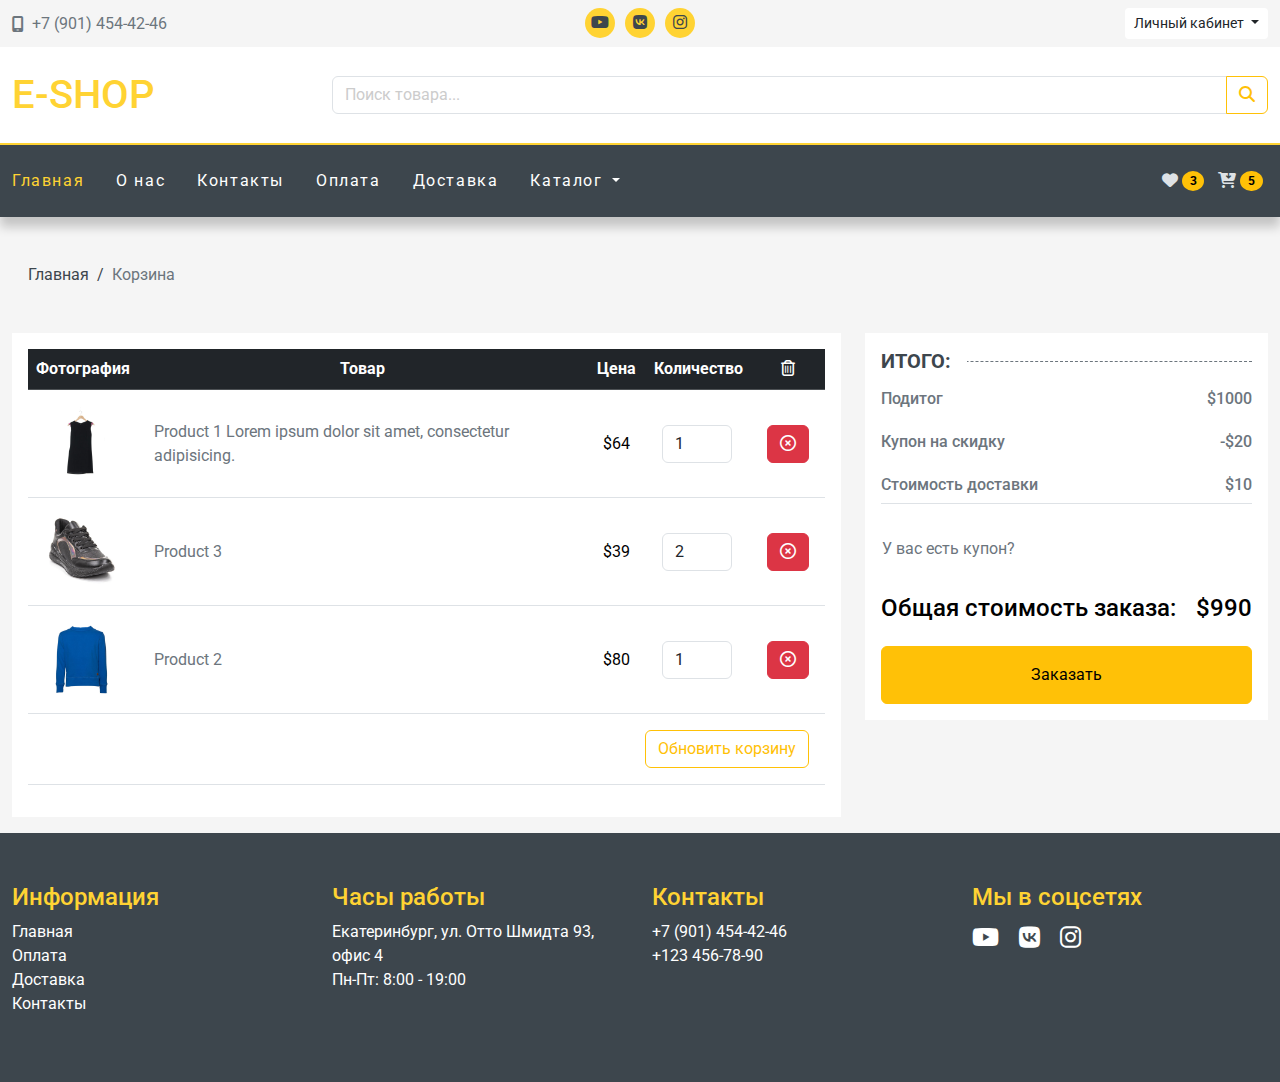
==== cart.html @ 7e0fa801 "сделал страницы корзины, регистрации и авторизации" ====
<!doctype html>
<html lang="ru">
<head>
    <meta charset="UTF-8">
    <meta name="viewport"
          content="width=device-width, user-scalable=no, initial-scale=1.0, maximum-scale=1.0, minimum-scale=1.0">
    <meta http-equiv="X-UA-Compatible" content="ie=edge">
    <title>Магазин | Корзина</title>
    <link rel="preconnect" href="https://fonts.googleapis.com">
    <link rel="preconnect" href="https://fonts.gstatic.com" crossorigin>
    <link href="https://fonts.googleapis.com/css2?family=Roboto:wght@400;500;700&display=swap" rel="stylesheet">
    <link rel="stylesheet" href="https://cdn.jsdelivr.net/npm/bootstrap@5.3.3/dist/css/bootstrap.min.css">
    <link rel="stylesheet" href="https://cdnjs.cloudflare.com/ajax/libs/font-awesome/6.7.2/css/all.min.css">
    <link rel="stylesheet" href="assets/owlcarousel/owl.carousel.min.css">
    <link rel="stylesheet" href="assets/owlcarousel/owl.theme.default.min.css">
    <link rel="stylesheet" href="assets/css/main.css">
    <link rel="icon" href="assets/img/favicon.ico">
</head>
<body>
<div class="wrapper">
    <header class="header">
        <div class="header-top py-2">
            <div class="container-fluid">
                <div class="row">
                    <div class="col-sm-4 col-6">
                        <div class="header-top-phone d-flex align-items-center h-100">
                            <i class="fa-solid fa-mobile-screen"></i>
                            <a class="ps-2" href="tel:+79014544246">+7 (901) 454-42-46</a>
                        </div>
                    </div>
                    <div class="col-sm-4 d-none d-sm-block">
                        <ul class="social-icons d-flex justify-content-center">
                            <li><a href="#"><i class="fa-brands fa-youtube"></i></a></li>
                            <li><a href="#"><i class="fa-brands fa-vk"></i></a></li>
                            <li><a href="#"><i class="fa-brands fa-instagram"></i></a></li>
                        </ul>
                    </div>
                    <div class="col-sm-4 col-6">
                        <div class="header-top-account d-flex justify-content-end">
                            <div class="btn-group">
                                <div class="dropdown">
                                    <button class="btn btn-sm dropdown-toggle" type="button"
                                            data-bs-toggle="dropdown" aria-expanded="false">
                                        Личный кабинет
                                    </button>
                                    <ul class="dropdown-menu">
                                        <li><a class="dropdown-item" href="#">Авторизация</a></li>
                                        <li><a class="dropdown-item" href="#">Регистрация</a></li>
                                    </ul>
                                </div>
                            </div>

                        </div>
                    </div>

                </div>
            </div>
        </div>

        <div class="header-middle bg-white py-4">
            <div class="container-fluid">
                <div class="row align-items-center">
                    <div class="col-6 col-sm-3 col-md-3">
                        <a href="#" class="header-logo h1">E-shop</a>
                    </div>

                    <div class="col-md-9 col-lg-9 col-sm-9 order-md-1 mt-2 mt-md-0">
                        <form action="#">
                            <div class="input-group">
                                <div class="input-group">
                                    <input type="text" class="form-control" placeholder="Поиск товара..."
                                           aria-label="search-button" aria-describedby="button-search">
                                    <button class="btn btn-outline-warning" type="button" id="button-search"><i
                                            class="fa-solid fa-magnifying-glass"></i></button>
                                </div>
                            </div>
                        </form>
                    </div>
                </div>
            </div>
        </div>

        <div class="offcanvas offcanvas-end" tabindex="-1" id="offCanvasCart" aria-labelledby="offCanvasCartLabel"
             data-bs-target="offCanvasCart">
            <div class="offcanvas-header">
                <h5 class="offcanvas-title" id="offCanvasCartLabel">Корзина</h5>
                <button type="button" class="btn-close" data-bs-dismiss="offcanvas" aria-label="Close"></button>
            </div>
            <div class="offcanvas-body">
                <div class="table-responsive">
                    <table class="table offcanvasCart-table">
                        <tbody>
                        <tr>
                            <td class="product-img-td">
                                <a href="#"><img src="assets/img/products/1.jpg" alt="Товар 1"></a>
                            </td>
                            <td><a href="#">Product 1 Lorem ipsum dolor sit amet, consectetur adipisicing.</a></td>
                            <td>$64</td>
                            <td>&times;1</td>
                            <td>
                                <button class="btn btn-danger"><i class="fa-regular fa-circle-xmark"></i></button>
                            </td>
                        </tr>
                        <tr>
                            <td class="product-img-td">
                                <a href="#"><img src="assets/img/products/3.jpg" alt="Товар 3"></a>
                            </td>
                            <td><a href="#">Product 3</a></td>
                            <td>$39</td>
                            <td>&times;1</td>
                            <td>
                                <button class="btn btn-danger"><i class="fa-regular fa-circle-xmark"></i></button>
                            </td>
                        </tr>
                        <tr>
                            <td class="product-img-td">
                                <a href="#"><img src="assets/img/products/2.jpg" alt="Товар 2"></a>
                            </td>
                            <td><a href="#">Product 2</a></td>
                            <td>$80</td>
                            <td>&times;2</td>
                            <td>
                                <button class="btn btn-danger"><i class="fa-regular fa-circle-xmark"></i></button>
                            </td>
                        </tr>
                        </tbody>
                        <tfoot>
                        <tr>
                            <td colspan="4" class="text-end">Итого:</td>
                            <td>$183</td>
                        </tr>
                        </tfoot>
                    </table>
                </div>

                <div class="text-end mt-3">
                    <a href="#" class="btn btn-outline-warning">Корзина</a>
                    <a href="#" class="btn btn-outline-secondary">Оплата в 1 клик</a>
                </div>
            </div>
        </div>
    </header>
    <div class="header-bottom sticky-top" id="header-nav">
        <nav class="navbar navbar-expand-lg bg-dark" data-bs-theme="dark">
            <div class="container-fluid">
                <button class="navbar-toggler" type="button" data-bs-toggle="offcanvas"
                        data-bs-target="#offcanvasNavbar" aria-controls="offcanvasNavbar" aria-expanded="false"
                        aria-label="Toggle navigation">
                    <span class="navbar-toggler-icon"></span>
                </button>
                <div class="offcanvas offcanvas-start" id="offcanvasNavbar" tabindex="-1"
                     aria-labelledby="offcanvasNavbarLabel">
                    <div class="offcanvas-header">
                        <h5 class="offcanvas-title" id="offcanvasNavbarLabel">Каталог</h5>
                        <button type="button" class="btn-close" data-bs-dismiss="offcanvas" aria-label="Close"></button>
                    </div>
                    <div class="offcanvas-body">
                        <ul class="navbar-nav">
                            <li class="nav-item">
                                <a class="nav-link active" aria-current="page" href="index.html">Главная</a>
                            </li>
                            <li class="nav-item">
                                <a class="nav-link" href="#">О нас</a>
                            </li>
                            <li class="nav-item">
                                <a class="nav-link" href="#">Контакты</a>
                            </li>
                            <li class="nav-item">
                                <a class="nav-link" href="#">Оплата</a>
                            </li>
                            <li class="nav-item">
                                <a class="nav-link" href="#">Доставка</a>
                            </li>
                            <li class="nav-item dropdown">
                                <a class="nav-link dropdown-toggle" href="#" role="button" data-bs-toggle="dropdown"
                                   aria-expanded="false" data-bs-auto-close="outside">
                                    Каталог
                                </a>
                                <ul class="dropdown-menu dropdown-menu-end">
                                    <li>
                                        <a class="dropdown-item" href="catalog.html">Shoes</a>
                                    </li>
                                    <li>
                                        <a class="dropdown-item" href="catalog.html">Jeans</a>
                                    </li>
                                    <li class="nav-item dropend">
                                        <a class="dropdown-item dropdown-toggle" href="#" data-bs-toggle="dropdown"
                                           data-bs-auto-close="outside">Sportswear</a>
                                        <ul class="dropdown-menu dropdown-menu-end">
                                            <li>
                                                <a class="dropdown-item" href="catalog.html">Men's Sportswear</a>
                                            </li>
                                            <li>
                                                <a class="dropdown-item" href="catalog.html">Women's Sportswear</a>
                                            </li>
                                            <li>
                                                <a class="dropdown-item" href="catalog.html">Baby's Sportswear</a>
                                            </li>
                                        </ul>
                                    </li>
                                    <li>
                                        <a class="dropdown-item" href="catalog.html">Coat</a>
                                    </li>
                                    <li>
                                        <a class="dropdown-item" href="catalog.html">Shirts</a>
                                    </li>
                                </ul>
                            </li>
                        </ul>
                    </div>
                </div>

                <div>
                    <a href="#" class="btn p-1">
                        <i class="fa-solid fa-heart"></i>
                        <span class="badge text-bg-warning cart-badge bg-warning rounded-circle">3</span>
                    </a>

                    <button class="btn p-1" id="cart-open" type="button" data-bs-toggle="offcanvas2"
                            data-bs-target="#offCanvasCart"
                            aria-controls="offCanvasCart">
                        <i class="fa-solid fa-cart-arrow-down"></i>
                        <span class="badge text-bg-warning cart-badge bg-warning rounded-circle">5</span>
                    </button>
                </div>

            </div>
        </nav>
    </div>

    <main class="main">

        <div class="container-fluid">
            <div class="row">
                <div class="col-12">
                    <nav class="breadcrumbs">
                        <ul>
                            <li><a href="index.html">Главная</a></li>
                            <li><span>Корзина</span></li>
                        </ul>
                    </nav>
                </div>
            </div>
        </div>

        <div class="container-fluid">
            <div class="row">
                <div class="col-lg-8 mb-3">
                    <div class="cart-content p-3 h-100 bg-white">
                        <div class="table-responsive">
                            <table class="table align-middle table-hover">
                                <thead class="table-dark">
                                <tr>
                                    <th>Фотография</th>
                                    <th>Товар</th>
                                    <th>Цена</th>
                                    <th>Количество</th>
                                    <th><i class="fa-regular fa-trash-can"></i></th>
                                </tr>
                                </thead>
                                <tbody>
                                <tr>
                                    <td class="product-img-td">
                                        <a href="#"><img src="assets/img/products/1.jpg" alt="Товар 1"></a>
                                    </td>
                                    <td><a href="#" class="cart-content-title">Product 1 Lorem ipsum dolor sit amet, consectetur adipisicing.</a>
                                    </td>
                                    <td>$64</td>
                                    <td><input type="number" value="1" min="1" class="form-control cart-qty"></td>
                                    <td>
                                        <button class="btn btn-danger"><i class="fa-regular fa-circle-xmark"></i>
                                        </button>
                                    </td>
                                </tr>
                                <tr>
                                    <td class="product-img-td">
                                        <a href="#"><img src="assets/img/products/3.jpg" alt="Товар 3"></a>
                                    </td>
                                    <td><a href="#" class="cart-content-title">Product 3</a></td>
                                    <td>$39</td>
                                    <td><input type="number" value="2" min="1" class="form-control cart-qty"></td>
                                    <td>
                                        <button class="btn btn-danger"><i class="fa-regular fa-circle-xmark"></i>
                                        </button>
                                    </td>
                                </tr>
                                <tr>
                                    <td class="product-img-td">
                                        <a href="#"><img src="assets/img/products/2.jpg" alt="Товар 2"></a>
                                    </td>
                                    <td><a href="#" class="cart-content-title">Product 2</a></td>
                                    <td>$80</td>
                                    <td><input type="number" value="1" min="1" class="form-control cart-qty"></td>
                                    <td>
                                        <button class="btn btn-danger"><i class="fa-regular fa-circle-xmark"></i>
                                        </button>
                                    </td>
                                </tr>
                                </tbody>
                                <tfoot>
                                <tr>
                                    <td colspan="5" class="text-end">
                                        <button class="btn btn-outline-warning">Обновить корзину</button>
                                    </td>
                                </tr>
                                </tfoot>
                            </table>
                        </div>
                    </div>
                </div>
                <div class="col-lg-4 mb-3">
                    <div class="cart-summary p-3 sidebar">
                        <h5 class="section-title"><span>Итого:</span></h5>

                        <div class="d-flex justify-content-between my-3">
                            <h6>Подитог</h6>
                            <h6>$1000</h6>
                        </div>

                        <div class="d-flex justify-content-between my-3">
                            <h6>Купон на скидку</h6>
                            <h6>-$20</h6>
                        </div>

                        <div class="d-flex justify-content-between my-3 border-bottom">
                            <h6>Стоимость доставки</h6>
                            <h6>$10</h6>
                        </div>

                        <button class="btn btn-link px-0 btn-coupon" type="button" data-bs-toggle="collapse" data-bs-target="#collapseCoupon">
                            У вас есть купон?
                        </button>

                        <div class="input-group collapse" id="collapseCoupon">
                            <input type="text" class="form-control" placeholder="Код купона">
                            <button class="btn btn-warning" type="button"><i class="fa-regular fa-circle-check"></i></button>
                        </div>

                        <div class="d-flex justify-content-between my-3">
                            <h3 class="h4">Общая стоимость заказа:</h3>
                            <h3 class="h4">$990</h3>
                        </div>

                        <div class="d-grid">
                            <a href="#" class="btn btn-warning">Заказать</a>
                        </div>

                    </div>
                </div>
            </div>
        </div>
    </main>

    <footer class="footer" id="footer">
        <div class="container-fluid">
            <div class="row">
                <div class="col-md-3 col-6">
                    <h4>Информация</h4>
                    <ul class="list-unstyled">
                        <li><a href="index.html">Главная</a></li>
                        <li><a href="#">Оплата</a></li>
                        <li><a href="#">Доставка</a></li>
                        <li><a href="#">Контакты</a></li>
                    </ul>
                </div>
                <div class="col-md-3 col-6">
                    <h4>Часы работы</h4>
                    <ul class="list-unstyled">
                        <li>Екатеринбург, ул. Отто Шмидта 93, офис 4</li>
                        <li>Пн-Пт: 8:00 - 19:00</li>
                    </ul>
                </div>
                <div class="col-md-3 col-6">
                    <h4>Контакты</h4>
                    <ul class="list-unstyled">
                        <li><a href="tel:+79014544246">+7 (901) 454-42-46</a></li>
                        <li><a href="tel:+1234567890">+123 456-78-90</a></li>

                    </ul>
                </div>
                <div class="col-md-3 col-6">
                    <h4>Мы в соцсетях</h4>
                    <ul class="footer-icons list-unstyled d-flex ">
                        <li><a href="#"><i class="fa-brands fa-youtube"></i></a></li>
                        <li><a href="#"><i class="fa-brands fa-vk"></i></a></li>
                        <li><a href="#"><i class="fa-brands fa-instagram"></i></a></li>
                    </ul>
                </div>
            </div>
        </div>
    </footer>
</div>

<button id="top"><i class="fa-solid fa-angles-up"></i></button>

<script src="https://cdnjs.cloudflare.com/ajax/libs/jquery/3.7.1/jquery.min.js"
        integrity="sha512-v2CJ7UaYy4JwqLDIrZUI/4hqeoQieOmAZNXBeQyjo21dadnwR+8ZaIJVT8EE2iyI61OV8e6M8PP2/4hpQINQ/g=="
        crossorigin="anonymous" referrerpolicy="no-referrer"></script>
<script src="https://cdn.jsdelivr.net/npm/bootstrap@5.3.3/dist/js/bootstrap.bundle.min.js"></script>
<script src="assets/owlcarousel/owl.carousel.min.js"></script>
<script src="assets/js/main.js"></script>
</body>
</html>
---- assets/css/main.css ----
:root {
    --bg-color: #f5f5f5;
    --text-color: #6c757d;
    --accent-color: #ffd333;
    --contrast-color: #3d464d;
    --gray-color: #ccc;
    --red-color: #ee6e73;
    --light-gray-color: #eee;
    --shadow: 0 10px 20px -15px rgba(0, 0, 0, 0.75);
}

html, body {
    height: 100%;
}

body {
    background-color: var(--bg-color);
    color: var(--text-color);
    min-width: 320px;
    font-family: 'Roboto', sans-serif;
}

a {
    color: var(--text-color);
    text-decoration: underline;
}

a:hover {
    text-decoration: none;
}

img {
    max-width: 100%;
    height: auto;
}

.btn-info,
.bg-info {
    background-color: var(--accent-color) !important;
    color: var(--contrast-color);
}

.btn-outline-info {
    /*background-color: var(--accent-color);*/
    color: var(--contrast-color);
}

section {
    padding: 50px 0;
}

.section-title {
    position: relative;
    text-transform: uppercase;
    color: var(--contrast-color);
    font-weight: 700;
}

.section-title span{
    background-color: var(--bg-color);
    padding-right: 1rem;
    position: relative;
    z-index: 1;
}

.section-title:after {
    position: absolute;
    content: '';
    width: 100%;
    top: 50%;
    left: 0;
    border-top: 1px dashed var(--text-color);
}

label.required::before{
    content: '* ';
    color: #dc3545;
    font-weight: 700;
}

/*========================general rules============================*/
.wrapper {
    min-height: 100%;
    display: flex;
    flex-direction: column;
}

main.main {
    flex: 1 1 auto;
}

.form-control:focus {
    color: var(--text-color);
    border-color: var(--accent-color);
    box-shadow: none;
}

.form-control::placeholder {
    color: var(--gray-color);
}

.btn-coupon{
    color: var(--text-color);
    text-decoration: none;
}

.btn-coupon:hover{
    color: var(--contrast-color);
}

.cart-summary h3{
    color: #000;
}

.cart-summary .btn{
    padding: 1rem;
}
/*========================general rules============================*/

/*=========================  Header  ============================*/
.header-top-phone a {
    text-decoration: none;
}

.header-top-phone a:hover {
    text-decoration: underline;
}

ul.social-icons {
    margin-bottom: 0;
    padding: 0;
    list-style: none;
    gap: 10px;
}

ul.social-icons a {
    background-color: var(--accent-color);
    color: var(--contrast-color);
    width: 30px;
    height: 30px;
    border-radius: 50%;
    float: left;
    text-align: center;
    line-height: 30px;
    transition: all 0.3s;
}

ul.social-icons a:hover {
    background-color: var(--contrast-color);
    color: var(--accent-color);
}

.header-top .btn {
    background-color: #fff;
}

.header-logo {
    text-decoration: none;
    text-transform: uppercase;
    color: var(--accent-color);
    transition: all 0.3s;
}

.header-logo:hover {
    color: var(--contrast-color);
}

.cart-buttons .btn {
    color: var(--contrast-color);
    transition: all 0.3s;
}

.cart-buttons .btn:hover {
    border: 1px solid var(--contrast-color);
}


.offcanvasCart-table .product-img-td{
    width: 70px;
    text-align: center;
}

.offcanvasCart-table a{
    text-decoration: none;
    display: block;
}
.offcanvasCart-table img{
    max-width: 50px;
}

.offcanvasCart-table a:hover{
    text-decoration: underline;
}

.header-bottom {
    border-top: 2px solid var(--accent-color);
    box-shadow: 0 10px 10px rgba(0, 0, 0, .2);
}

.header-bottom .navbar,
.header-bottom .navbar .dropdown-menu {
    background-color: var(--contrast-color) !important;
}

.header-bottom .nav-item:first-child .nav-link {
    padding-left: 0;
}

.header-bottom .navbar .nav-link {
    color: #fff;
    transition: all .3s;
    letter-spacing: 0.1rem;
}

.header-bottom .navbar .nav-link:hover {
    color: var(--accent-color);
}

.header-bottom .navbar .nav-link.active {
    color: var(--accent-color);
}

.header-bottom .navbar .dropdown-menu {
    margin-top: 7px;
}

.headernav-scroll.header-bottom .navbar .offcanvas:not(.show) .nav-link {
    padding-top: 0.3rem;
    padding-bottom: 0.3rem;
}
/*========================= Header ============================*/

/*======================== Main ==============================*/
/*======================== Carousel ==============================*/
.carousel-caption {
    text-shadow: 0 0 2px rgba(0, 0, 0, 1);
}

.carousel-caption p {
    font-size: 1.5rem;
}
/*======================== Carousel ==============================*/

/*======================== Advantages ==============================*/
.advantages .item {
    background-color: #fff;
    text-align: center;
    padding: 1rem;
    display: flex;
    flex-direction: column;
    height: 100%;
    transition: all .3s;
}

.advantages .items .item:hover {
    box-shadow: 0 15px 30px -20px rgba(0, 0, 0, .5);
}

.advantages i {
    font-size: 60px;
    color: var(--accent-color);
}
/*======================== Advantages ==============================*/

/*======================== Product-card ==============================*/
.product-card {
    transition: all 0.3s;
    border: 1px solid var(--gray-color);
    background-color: #fff;
    position: relative;
}

.product-card:hover {
    box-shadow: var(--shadow);
}

.product-card-offer {
    /*color: #fff;*/
    position: absolute;
    top: 5px;
    right: 5px;
    text-transform: uppercase;
}

.product-card-offer > div {
    border-radius: 50%;
    width: 40px;
    height: 40px;
    line-height: 40px;
    text-align: center;
    font-weight: 700;
    font-size: 14px;
    margin-bottom: 5px;
    color: #fff;
}

.offer-hit{
    background-color: var(--red-color);
}

.offer-new{
    background-color: var(--accent-color);
}
.product-thumb{
    text-align: center;
}
.product-thumb img{
    max-height: 250px;
}

.product-details{
    padding: 10px 20px;
}

.product-details h4{
    font-size: 1.2rem;
}

.product-details h4 a {
    display: -webkit-box;
    -webkit-line-clamp: 2;
    -webkit-box-orientation: vertical;
    height: 45px;
    overflow:hidden;
}

.product-details h4 a:hover{
    color: var(--accent-color);
}

.product-excerpt{
    display: -webkit-box;
    -webkit-line-clamp: 2;
    -webkit-box-orientation: vertical;
    height: 45px;
    overflow: hidden;
}

.product-bottom-details{
    border-top: 1px solid var(--light-gray-color);
    padding-top: 1rem;
}
.product-price{
    font-size: 18px;
    color: var(--red-color);
    font-weight: 600;
}

.product-price small{
    color: var(--gray-color);
    font-weight: 400;
    text-decoration: line-through;
    font-size: 0.8rem;
}

.owl-carousel-full .owl-item img{
    display: inline-block;
    width: auto;
}
/*======================== Product-card ==============================*/

/*======================== About-us section ==============================*/
.about-us{
    background-color: #fff;
}

.about-us .section-title span,
.sidebar .section-title span,
.bg-white .section-title span{
    background-color: #fff;
}
/*======================== About-us section ==============================*/
/*======================== Main ==============================*/

/*======================== Category Page ==============================*/
.breadcrumbs{
    margin: 30px 0;
    /*background-color: #fff;*/
    padding: 1rem;
}

.breadcrumbs ul{
    display: flex;
    list-style: none;
    margin: 0;
    padding: 0;
}

.breadcrumbs a{
    text-decoration: none;
    color: var(--contrast-color);
    transition: all .5s;
    margin-right: 0.5rem;
}

.breadcrumbs a:hover{
    color: var(--accent-color);
}

.breadcrumbs a::after{
    content: '/';
    padding-left: 0.5rem;
    color: var(--contrast-color);
}


.sidebar{
    background-color: #fff;
    padding: .5rem 1rem;
    margin-bottom: 1rem;
}

.filter-block:not(:last-child){
    margin-bottom: 2rem;
}

.filter-block .form-check {
    margin-bottom: 0.5rem;
}

.form-check-input[type=checkbox]{
    border-radius: 0;
    border-color: var(--gray-color);
}

.form-check-input:checked{
    background-color: var(--accent-color);
    border-color: var(--accent-color);
}

.form-check-input:focus{
    border-color: var(--gray-color);
    box-shadow: none;
}

.filter-block .badge{
    color: var(--text-color);
}

.page-link{
    color: var(--contrast-color);
}

.page-link:hover{
    color: #fff;
    background-color: var(--accent-color);
    border-color: var(--accent-color);
}

.active>.page-link, .page-link.active {
    background-color: var(--accent-color);
    border-color: var(--accent-color);
}

.sidebar .collapse-filters-btn{
    color: var(--contrast-color);
}

/*======================== Category Page ==============================*/

/*======================== Product Page ==============================*/
.product-content .product-price{
    font-size: 25px;
}

.product-content .input-group{
    width: 280px;
}

.product-content .card i{
    color: var(--accent-color);
}

.product-content .card{
    padding-left: 20px;
    font-size: 14px;
}

.product-content .card ul li::before{
    content: '\f105';
    font-family: "Font Awesome 6 Free";
    font-weight: 900;
    margin-right: 10px;
}

.nav-tabs .nav-link{
    color: var(--contrast-color);
}

.tab-content{
    padding-top: 20px;
}

.cart-qty{
    width: 70px;
}
/*======================== Product Page ==============================*/

/*======================== Cart Page ==============================*/
.cart-content table img {
    max-width: 75px;
}

.cart-content table th{
    text-align: center;
}

.cart-content table td{
    padding: 1rem;
}

.cart-content-title{
    text-decoration: none;
    display: block;
}
/*======================== Cart Page ==============================*/

/*======================== Footer ==============================*/

footer{
    background-color: var(--contrast-color);
    padding: 50px 0;
    color: #fff;
}

footer h4{
    color: var(--accent-color);
}

footer a{
    color: #fff;
    text-decoration: none;
    transition: all .3s;
}

footer a:hover{
    color: var(--accent-color);
}

.footer-icons{
    gap: 20px;
}

.footer-icons li {
    font-size: 24px;
}

/*======================== Footer ==============================*/

#top{
    position: fixed;
    bottom: 20px;
    right: 20px;
    background-color: var(--accent-color);
    opacity: .5;
    color: #fff;
    width: 70px;
    height: 70px;
    border-radius: 16px;
    border: 0;
    font-size: 25px;
    transition: all .5s;
    z-index: 10;
    display: none;
}

#top:hover{
    opacity: 1;
}

@media only screen and (min-width: 992px) {
    .header-bottom .navbar .dropdown-menu-end {
        margin-left: 0;
        border: 0;
    }

    .header-bottom .navbar .nav-link {
        padding: 1rem;
    }
}

@media only screen and (max-width: 991.98px) {
    .header-bottom .navbar .dropdown-menu {
        padding-left: 1rem;
    }
}

@media only screen and (min-width: 768px) {
    .sidebar .collapse-filters{
        display: block;
    }
    .sidebar .collapse-filters-btn{
        display: none;
        color: var(--contrast-color);
    }
}


@media (max-width: 500px) {
    .product-content-details .nav-tabs {
        display: flex;
        overflow-x: auto;
        flex-wrap: nowrap;
        white-space: nowrap;
        -webkit-overflow-scrolling: touch;
        scrollbar-width: none;
        -ms-overflow-style: none;
    }

    .product-content-details .nav-tabs .nav-link{
        padding-left: 8px;
        padding-right: 8px;
    }

    .nav-tabs::-webkit-scrollbar {
        display: none;
    }

    .nav-tabs .nav-item {
        flex: 0 0 auto;
    }

    .nav-tabs .nav-link {
        padding: 0.5rem 1rem;
    }
}

@media (max-width: 420px){
    footer .row div{
        max-width: 100%;
        width: 100%;
    }
}
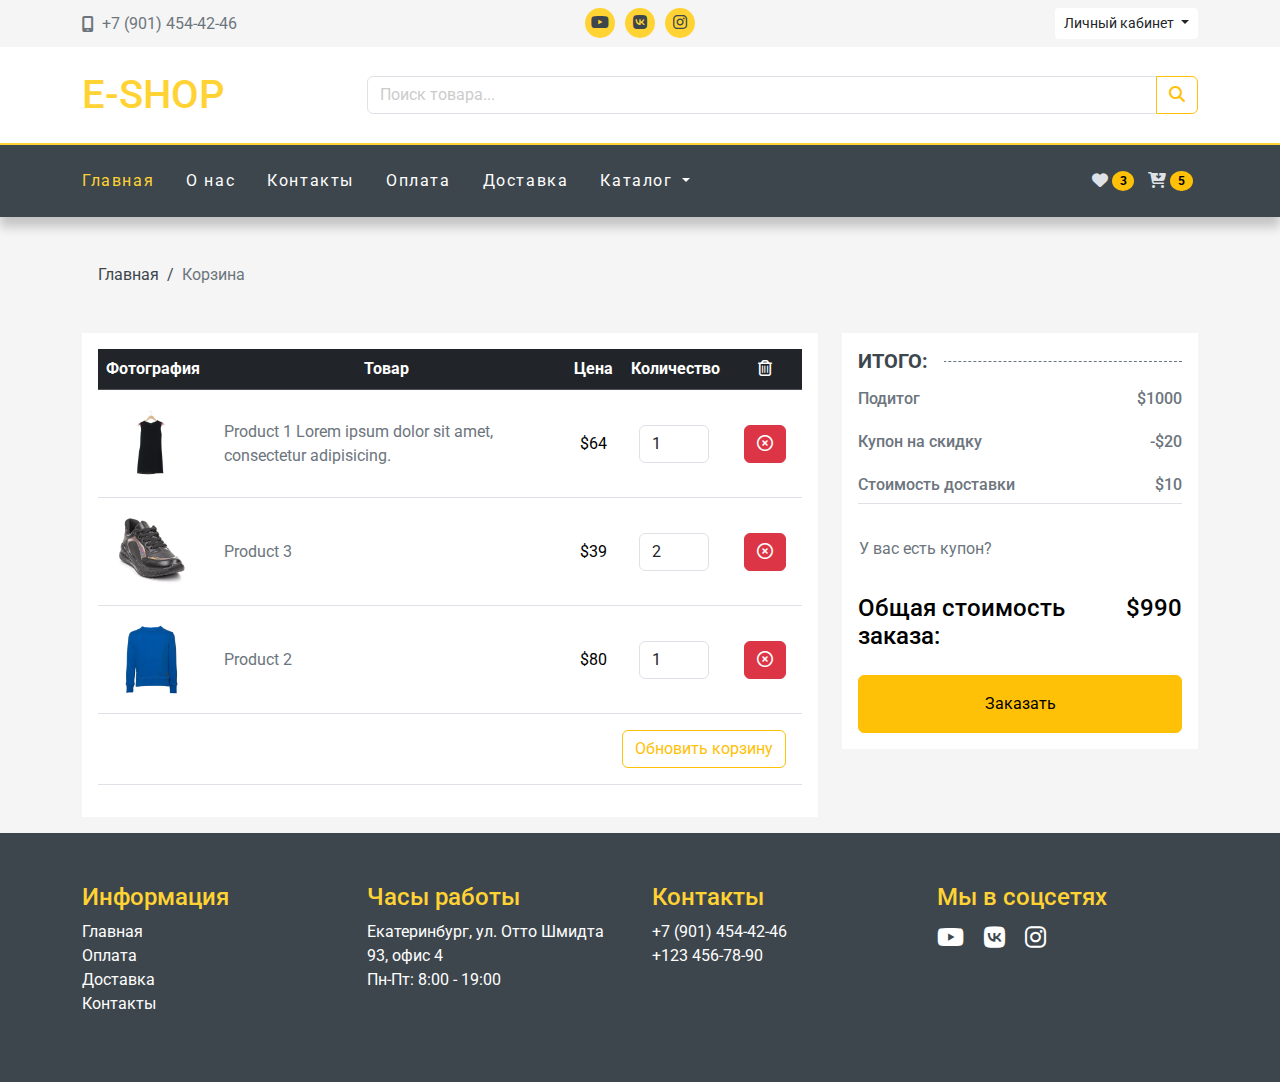
==== commit be3379d2: "закончил с версткой" ====
--- a/cart.html
+++ b/cart.html
@@ -20,7 +20,7 @@
 <div class="wrapper">
     <header class="header">
         <div class="header-top py-2">
-            <div class="container-fluid">
+            <div class="container">
                 <div class="row">
                     <div class="col-sm-4 col-6">
                         <div class="header-top-phone d-flex align-items-center h-100">
@@ -58,7 +58,7 @@
         </div>
 
         <div class="header-middle bg-white py-4">
-            <div class="container-fluid">
+            <div class="container">
                 <div class="row align-items-center">
                     <div class="col-6 col-sm-3 col-md-3">
                         <a href="#" class="header-logo h1">E-shop</a>
@@ -142,7 +142,7 @@
     </header>
     <div class="header-bottom sticky-top" id="header-nav">
         <nav class="navbar navbar-expand-lg bg-dark" data-bs-theme="dark">
-            <div class="container-fluid">
+            <div class="container">
                 <button class="navbar-toggler" type="button" data-bs-toggle="offcanvas"
                         data-bs-target="#offcanvasNavbar" aria-controls="offcanvasNavbar" aria-expanded="false"
                         aria-label="Toggle navigation">
@@ -230,7 +230,7 @@
 
     <main class="main">
 
-        <div class="container-fluid">
+        <div class="container">
             <div class="row">
                 <div class="col-12">
                     <nav class="breadcrumbs">
@@ -243,7 +243,7 @@
             </div>
         </div>
 
-        <div class="container-fluid">
+        <div class="container">
             <div class="row">
                 <div class="col-lg-8 mb-3">
                     <div class="cart-content p-3 h-100 bg-white">
@@ -352,7 +352,7 @@
     </main>
 
     <footer class="footer" id="footer">
-        <div class="container-fluid">
+        <div class="container">
             <div class="row">
                 <div class="col-md-3 col-6">
                     <h4>Информация</h4>
--- a/assets/css/main.css
+++ b/assets/css/main.css
@@ -20,6 +20,10 @@
     font-family: 'Roboto', sans-serif;
 }
 
+textarea{
+    resize: none;
+}
+
 a {
     color: var(--text-color);
     text-decoration: underline;
@@ -89,7 +93,8 @@
     flex: 1 1 auto;
 }
 
-.form-control:focus {
+.form-control:focus,
+.form-select:focus{
     color: var(--text-color);
     border-color: var(--accent-color);
     box-shadow: none;
@@ -357,7 +362,29 @@
     display: inline-block;
     width: auto;
 }
-/*======================== Product-card ==============================*/
+
+.product-rating i{
+    color: #ccc;
+}
+
+.product-rating .active{
+    color: var(--accent-color);
+}
+
+.product-rating .count-reviews{
+    margin-left: 10px;
+}
+
+.product-review-header{
+    display: flex;
+    justify-content: space-between;
+}
+
+.product-review-header .review-date{
+    color: var(--gray-color);
+}
+
+    /*======================== Product-card ==============================*/
 
 /*======================== About-us section ==============================*/
 .about-us{
@@ -494,6 +521,7 @@
 .cart-qty{
     width: 70px;
 }
+
 /*======================== Product Page ==============================*/
 
 /*======================== Cart Page ==============================*/
